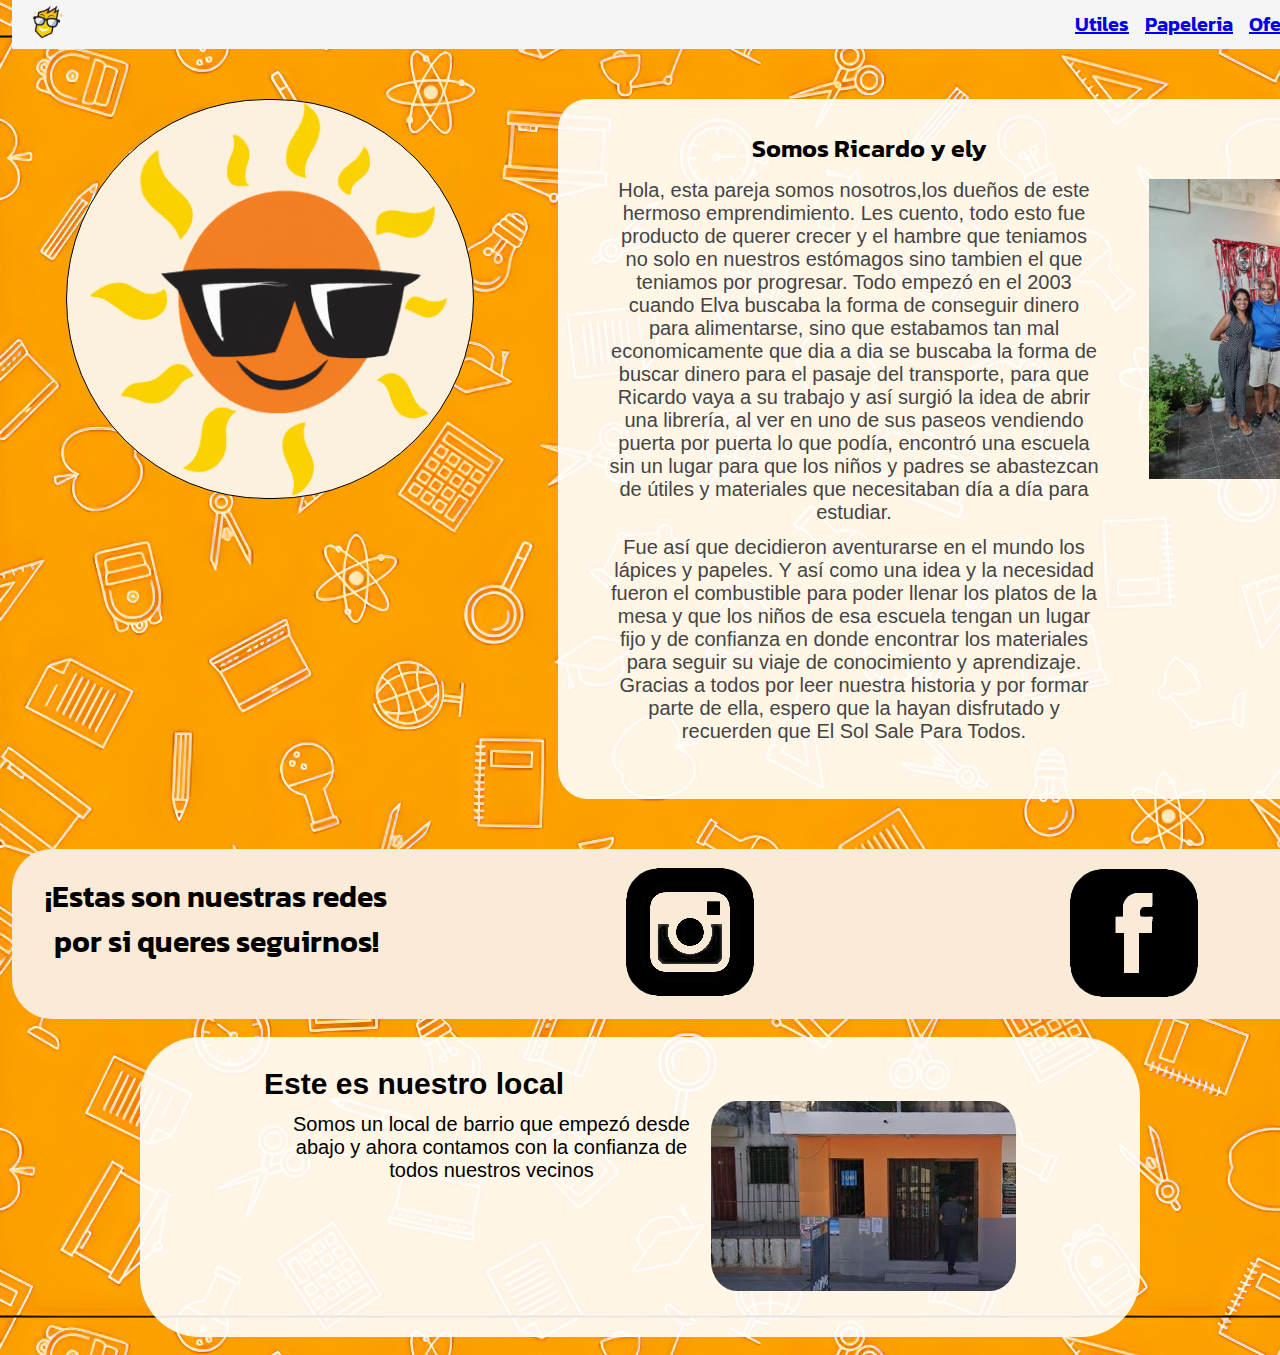
==== Html/nosotros.html @ f51cd95f "final version" ====
<!DOCTYPE html>
<html lang="en">
<head>
    <meta charset="UTF-8">
    <meta name="viewport" content="width=device-width, initial-scale=1.0">
    <title>Nosotros</title>
    <link rel="stylesheet" href="../Css/stylesheet.Css">
</head>
<body>
    <header>
        <nav> 
            <a href="index.html"><img src="../Image/logo/logo libreria.png" class="home-icon" alt="home icon"></a>
            
            <ul>
                <li>
                    <a href="utiles.html">Utiles</a>
                </li>
                <li>
                    <a href="papeleria.html">Papeleria</a>
                </li>
                <li>
                    <a href="ofertas.html">Ofertas</a>
                </li>
                <li>
                    <a href="nosotros.html">Nosotros</a>
                </li>
            </ul> 
            
        </nav>
    </header>
    <section>
        <div class="up-section">
            <div>
                <img src="../Image/logo/DALL·E 2023-05-02 20.57.08 - a logo of a sun animated with sunglasses that is very nice.png" class="sun" alt="">
            </div>
                <div class="us">
                    <h2>
                        Somos Ricardo y ely
                    </h2>
                    <div class="div-us-flex">
                        <img src="../Image/logo/Ricky y Ely.jpeg" class="RickyEly" alt="Somos Ricky y Ely">
                        <p class="first-part">
                            Hola, esta pareja somos nosotros,los dueños de este hermoso emprendimiento.
                            Les cuento, todo esto fue producto de querer crecer y el hambre que teniamos
                            no solo en nuestros estómagos sino tambien el que teniamos por progresar.
                            Todo empezó en el 2003 cuando Elva buscaba la forma de conseguir dinero para
                            alimentarse, sino que estabamos tan mal economicamente que dia a dia se buscaba
                            la forma de buscar dinero para el pasaje del transporte, para que Ricardo vaya a su trabajo
                            y así surgió la idea de abrir una librería, al ver en uno de sus paseos vendiendo puerta por puerta
                            lo que podía, encontró una escuela sin un lugar para que los niños y padres se abastezcan de útiles
                            y materiales que necesitaban día a día para estudiar.
                        </p>
                        <p class="second-part">
                            Fue así que decidieron aventurarse en el mundo
                            los lápices y papeles. Y así como una idea y la necesidad fueron el combustible para poder llenar los
                            platos de la mesa y que los niños de esa escuela tengan un lugar fijo y de confianza en donde encontrar
                            los materiales para seguir su viaje de conocimiento y aprendizaje. Gracias a todos por leer nuestra historia
                            y por formar parte de ella, espero que la hayan disfrutado y recuerden que El Sol Sale Para Todos.
                        </p>
                    </div>
                </div>
        </div>
        <div class="social">
            <div class="invite">
                <h2>
                    ¡Estas son nuestras redes
                    por si queres seguirnos!
                </h2>
            </div>
            <div class="ig">
                <a href="https://www.instagram.com/brico.moda/?hl=es-la"><img src="../Image/logo/ig.png" alt="instagram logo"></a>
            </div>
            <div class="fb">
                <a href="https://www.facebook.com/profile.php?id=100057033056832"><img src="../Image/logo/fb.png" alt="facebook logo"></a>
            </div>
        </div>
        <span></span>
        <div class="local">
            <h2>Este es nuestro local</h2>
            <img src="../Image/Libreria.jpg" alt="imagen del local">
            <p>Somos un local de barrio que empezó desde abajo y ahora contamos con la confianza de todos nuestros vecinos</p>
        </div>
        <span></span>
    </section>
</body>
</html>
---- Css/stylesheet.Css ----
*{
    margin: 0;
    padding: 0px 4px;
    box-sizing: border-box;
}
@font-face {
    font-family: Frederickathegreat;
    src: url(../Image/fonts/FrederickatheGreat-Regular.ttf);
    font-family: KanitRegular;
    src: url(../Image/fonts/Kanit-Regular.ttf);
    font-family: KanitSemibold;
    src: url(../Image/fonts/Kanit-SemiBold.ttf);
}
body{
    background-image:url(../Image/logo/Capa\ 1.jpg);
    background-size:100%;
    background-position: center;
}

.distribucion{
    display: flex;
    display: inline;
    width: 1100px;
}
.logo-sol-central{
    width: 400px;
    display: block;
    margin: 0 auto;
}
.logo-sol-central h1{
    display: block;
    margin: 0 auto;
    height: 50px;
    width: 300px;
    border: 1px solid;
    border-radius: 20px;
    text-align: center;
    font-family: "Fredericka the Great", serif;
    font-size: 35px;
    background-color: rgb(255, 255, 255, 0.45);
}

.buttons {
    display: block;
    align-items: center;
    margin: 10px 17%;
}
.buttons button{
    background-color: #444444;
    font-family: KanitSemibold,sans-serif;
    color: white;
    font-size: 12px;
    height: 50px;
    width: 120px;
    border-radius: 20px;
}

.message{
    display: block;
    margin: 0 auto;
    width: 600px;
}
.central-message{
    width: 400px;
    height: 130px;
    font-size: 23px;
    margin: 0 auto;
    border: 1px solid;
    border-radius: 20px;
    text-align: center;
    display: block;
    background-color: rgb(255, 255, 255, 0.45);
    font-family: KanitRegular,sans-serif;
    text-decoration: none;
}

header .home-icon{
    align-items: baseline;
    height: 45px;
}

.home-icon a{
    text-decoration: none;
    text-decoration-line: none;
}

nav{
    display: flex;
    padding: 0px 0px 0px 4px;
    background-color: whitesmoke;
    width: 1487px;
    text-decoration: none;
}

nav ul{
    list-style: none;
    margin-left: 970px;
    font-family: KanitSemibold,sans-serif;
    font-size: 20px;
    text-decoration: none;
    display: inline-flex;
    text-align: right;
    height: 48px;
    padding: 9px 20px;
}

.nav input{
    height: 10px;
}
.central-sun{
    margin: 0 auto;
    display: block;
    height: 300px;
}

.utilities-left{
    display: inline-block;
    height: 500px;
    float: left;
    font-family: KanitSemibold,sans-serif;
    text-align: center;
    margin-left: 170px;
}

.utilities-left img{
    width: 150px;
    border-radius: 50px;
    margin-top: 90px;
}

.utilities-right{
    font-family: KanitSemibold,sans-serif;
    display: inline-block;
    height: 500px;
    float: right;
    text-align: center;
    margin-right: 170px;
}

.utilities-right img{
    width: 150px;
    border-radius: 50px;
    margin-top: 90px;
}

.local{
    background-color: rgb(255, 255, 255, 0.9);
    font-family: KanitRegular,sans-serif;
    width: 1000px;
    height: 300px;
    padding: 30px 120px;
    border-radius: 60px;
    text-align: left;
    font-size: 20px;
    display: block;
    margin: auto;
}

.local h2 p{
    text-align: left;
    display: block;
}
.local img{
    float: right;
    border-radius: 30px;
}

.news{
    background-color: white;
    font-family: KanitRegular,sans-serif;
    color: #444444;
    height: 190px;
    width: 1487px;
    margin-top: 50px;
    padding: 10px 400px;
    display: block;
    margin: 0 auto;
}

.news h2, p{
    margin: 12px;
    text-align: center;
}

.news form{
    width: 600px;
    height: 50px;
    padding: 0px 15px;
    display: flex;
    align-items: center;
    text-align: center;
}
.news input{
    height: 27px;
    width: 150px;
    font-family: KanitSemibold,sans-serif;
    border: 2px #444444 solid;
    border-radius: 4px;
    margin-right: 10px;
}
a:hover{
    background-color: orange;
    color: white;
    font-size: 20px;
}
/*css Correspondiente a la seccion Utiles*/

.ofertas{
    background-color: rgba( 255,255,255, 0.55);
    font-family: KanitRegular,sans-serif;
    border-radius: 10px;
    background: opacity;
    text-align: center;
    width: 800px;
    height: 220px;
    margin: 0 auto;
}

.utiles{
    background-color: rgba( 255,255,255, 0.55);
    font-family: KanitRegular,sans-serif;
    border-radius: 10px;
    background: opacity;
    text-align: center;
    width: 1300px;
    height:1000px;
    margin: 0 auto;
    margin-top: 50px;
}

.ofertas .image-offers{
    height: 100px;
    border-radius: 4px;
    border: #000 solid 1px;
    display: block;
}
.quarter-offers{
  height: 175px;
  width: 120px;
  border-radius: 8px;
  border: #000 solid 1px; 
  background-color: #FCF1DE;
  margin: 0px 5px; 
}

.quarter-offers span{
    display: block;
}
.quarter-offers .price{
    font-family: KanitSemibold,sans-serif;
    text-align: left;
}
.flexdiv{
    background-color: #FCF1DE;
    display:flex;
}

.sun{
    height: 400px;
    background-color: #FCF1DE;
    border-radius: 500px;
    border: 1px solid;
}

.up-section{
    display: flex;
    padding: 50px;
    width: 1450px;
}
.us{
    width: 900px;
    height: 700px;
    margin-left: 80px;
    border-radius: 30px;
    float: right;
    background-color: rgba(255, 255, 255, 0.9);
    padding: 30px;
}

.div-us-flex{
}

.us h2{
    margin-left: 160px;
    font-family: KanitSemiBold;
    font-size: 25px;
}

.us p{
    font-family: KaniRegular,sans-serif;
    width: 500px;
    font-size: 20px;
    color: #444444;
}

p .second-part{
    width: 100%;
}

.RickyEly{
    height: 300px;
    float:right;
}

.social{
    background-color: antiquewhite;
    height: 170px;
    width: 1400px;
    border-radius: 40px;
    display: flex;
    margin: auto;
}

.social .invite{
    width: 400px;
    padding: 25px;
    font-size: 20px;
    font-family: KanitSemibold,sans-serif;
    align-items: center;
    text-align: center;
}

.social .ig{
    display: block;
    margin: auto;
}
.social .fb{
    margin: auto;
    float: right;
    margin-left: 90px;
}
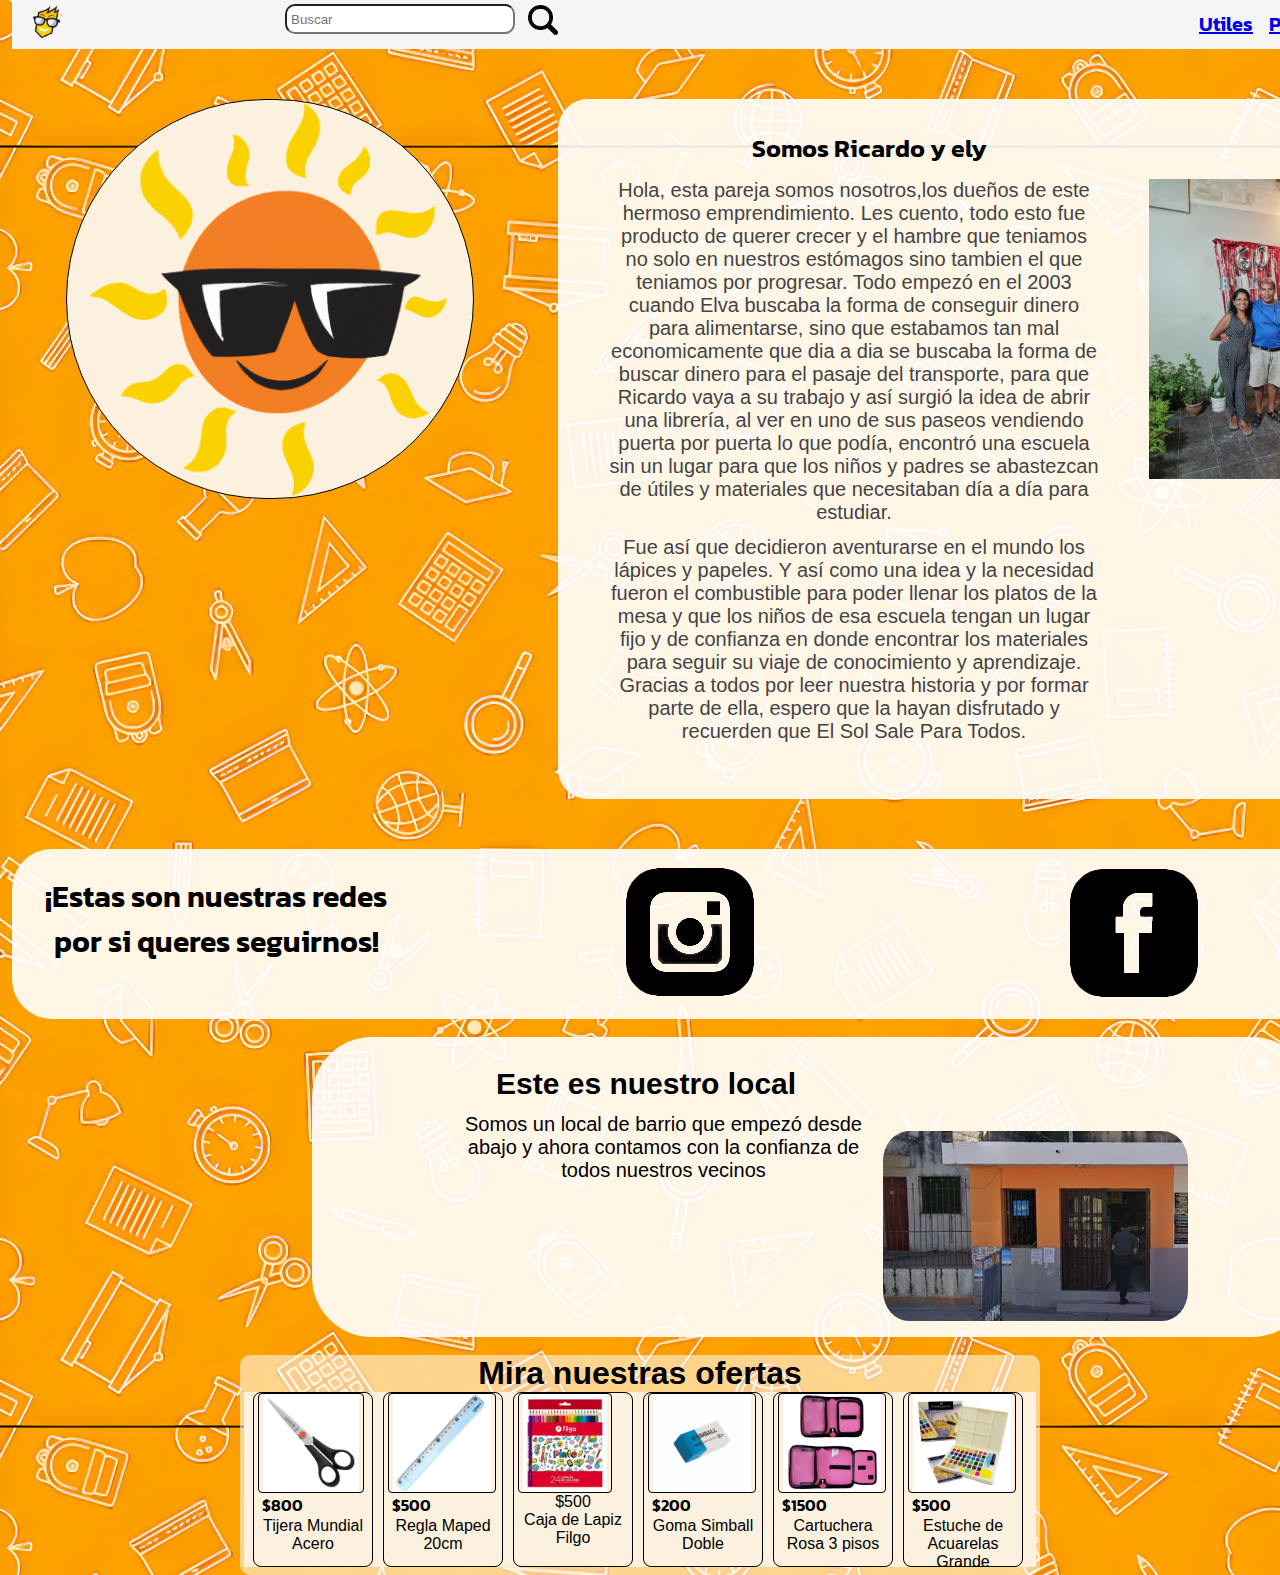
==== commit 110a2fa3: "version final" ====
--- a/Html/nosotros.html
+++ b/Html/nosotros.html
@@ -5,21 +5,23 @@
     <meta name="viewport" content="width=device-width, initial-scale=1.0">
     <title>Nosotros</title>
     <link rel="stylesheet" href="../Css/stylesheet.Css">
+    <link rel="shortcut icon" href="../Image/logo/DALL·E 2023-05-02 20.58.47 - a logo of a sun animated with glasses that is very nice.png">
+
 </head>
 <body>
     <header>
         <nav> 
             <a href="index.html"><img src="../Image/logo/logo libreria.png" class="home-icon" alt="home icon"></a>
-            
+            <div class="busqueda">
+                <input type="text" id="search" placeholder="Buscar">
+                <img src="../Image/logo/lupa de busqueda.png" class="lupa" alt="Lupa de Busqueda">
+            </div>
             <ul>
                 <li>
                     <a href="utiles.html">Utiles</a>
                 </li>
                 <li>
                     <a href="papeleria.html">Papeleria</a>
-                </li>
-                <li>
-                    <a href="ofertas.html">Ofertas</a>
                 </li>
                 <li>
                     <a href="nosotros.html">Nosotros</a>
@@ -82,5 +84,42 @@
         </div>
         <span></span>
     </section>
+    <section class="ofertas">
+        <h1>
+            Mira nuestras ofertas
+        </h1>
+        <div class="flexdiv">
+            <div class="quarter-offers">   
+            <img src="../Image/logo/Tijera Mundial de acero.jpg" class="image-offers" alt="tijera">
+            <span class="price">$800</span> 
+            <span class="product-name">Tijera Mundial Acero</span>
+            </div>
+            <div class="quarter-offers">
+                <img src="../Image/logo/Regla maped 20cm.jpg" class="image-offers" alt="regla 20cm">
+                <span class="price">$500</span>
+                <span class="product-name">Regla Maped 20cm</span>
+            </div>
+            <div class="quarter-offers">
+                <img src="../Image/logo/caja de lapiz filgo de colores.jpg" class="image-offers" alt="caja de lapices">
+                <span>$500</span>
+                <span>Caja de Lapiz Filgo</span>
+            </div>
+            <div class="quarter-offers">
+                <img src="../Image/logo/Goma Simball Doble.jpg" class="image-offers" alt="Goma Simball Doble">
+                <span class="price">$200</span>
+                <span class="product-name">Goma Simball Doble</span>
+            </div>
+            <div class="quarter-offers">
+                <img src="../Image/logo/Cartuchera dos pisos Rosadas.jpg" class="image-offers" alt="Cartuchera dos pisos Rosada">
+                <span class="price">$1500</span>
+                <span class="product-name">Cartuchera Rosa 3 pisos</span>
+            </div>
+            <div class="quarter-offers">
+                <img src="../Image/logo/set de acuarelas Faber Castell.jpg" class="image-offers" alt="set de acuarelas Faber Castell">
+                <span class="price">$500</span>
+                <span class="product-name">Estuche de Acuarelas Grande</span>
+            </div>
+        </div>
+    </section>
 </body>
 </html>--- a/Css/stylesheet.Css
+++ b/Css/stylesheet.Css
@@ -43,10 +43,10 @@
 .buttons {
     display: block;
     align-items: center;
-    margin: 10px 17%;
+    margin: 10px 16%;
 }
 .buttons button{
-    background-color: #444444;
+    background-color: #636060;
     font-family: KanitSemibold,sans-serif;
     color: white;
     font-size: 12px;
@@ -74,6 +74,7 @@
     text-decoration: none;
 }
 
+
 header .home-icon{
     align-items: baseline;
     height: 45px;
@@ -94,7 +95,7 @@
 
 nav ul{
     list-style: none;
-    margin-left: 970px;
+    margin-left: 600px;
     font-family: KanitSemibold,sans-serif;
     font-size: 20px;
     text-decoration: none;
@@ -104,8 +105,21 @@
     padding: 9px 20px;
 }
 
-.nav input{
-    height: 10px;
+nav input{
+    align-items: center;
+    height: 30px;
+    width: 230px;
+    border-radius: 10px;
+    margin: 4px;
+}
+
+.lupa{
+    height: 40px;
+}
+
+.busqueda{
+    margin-left: 200px;
+    display: flex;
 }
 .central-sun{
     margin: 0 auto;
@@ -114,10 +128,10 @@
 }
 
 .utilities-left{
-    display: inline-block;
     height: 500px;
     float: left;
     font-family: KanitSemibold,sans-serif;
+    color: #444444;
     text-align: center;
     margin-left: 170px;
 }
@@ -130,8 +144,8 @@
 
 .utilities-right{
     font-family: KanitSemibold,sans-serif;
-    display: inline-block;
     height: 500px;
+    color: #444444;
     float: right;
     text-align: center;
     margin-right: 170px;
@@ -152,17 +166,16 @@
     border-radius: 60px;
     text-align: left;
     font-size: 20px;
-    display: block;
-    margin: auto;
-}
-
-.local h2 p{
-    text-align: left;
-    display: block;
+    margin-left: 300px;
+}
+
+.local h2{
+    margin-left: 60px;
 }
 .local img{
     float: right;
     border-radius: 30px;
+    margin-top: 30px;
 }
 
 .news{
@@ -234,6 +247,14 @@
     border: #000 solid 1px;
     display: block;
 }
+
+.offert{
+    height: 100px;
+    border-radius: 4px;
+    border: #000 solid 1px;
+    display: block;
+}
+
 .quarter-offers{
   height: 175px;
   width: 120px;
@@ -241,6 +262,44 @@
   border: #000 solid 1px; 
   background-color: #FCF1DE;
   margin: 0px 5px; 
+}
+
+.quarter-utiles{
+    display: flex;
+    flex-wrap: wrap; 
+    justify-content: center; 
+    gap: 10px;
+}
+
+.quarter-offert{
+    height: 310px;
+    width: 230px;
+    border-radius: 8px;
+    border: #000 solid 1px; 
+    background-color: #FCF1DE;
+    margin: 0px 5px; 
+}
+
+.quarter-offert .image-offert{
+    height: 200px;
+    border-radius: 4px;
+    border: #000 solid 1px;
+    display: block;
+    margin: auto;
+    margin: 7px;
+}
+
+.quarter-offert .price{
+    font-family: KanitSemibold,sans-serif;
+    font-size: 30px;
+    text-align:right;
+    margin-right: 100px;
+}
+
+.quarter-offert .product-name{
+    font-family: KanitRegular,sans-serif;
+    display: block;
+    font-size: 18px;
 }
 
 .quarter-offers span{
@@ -277,9 +336,6 @@
     padding: 30px;
 }
 
-.div-us-flex{
-}
-
 .us h2{
     margin-left: 160px;
     font-family: KanitSemiBold;
@@ -303,7 +359,7 @@
 }
 
 .social{
-    background-color: antiquewhite;
+    background-color: rgb(255, 255, 255, 0.9);
     height: 170px;
     width: 1400px;
     border-radius: 40px;
@@ -328,4 +384,5 @@
     margin: auto;
     float: right;
     margin-left: 90px;
-}+}
+
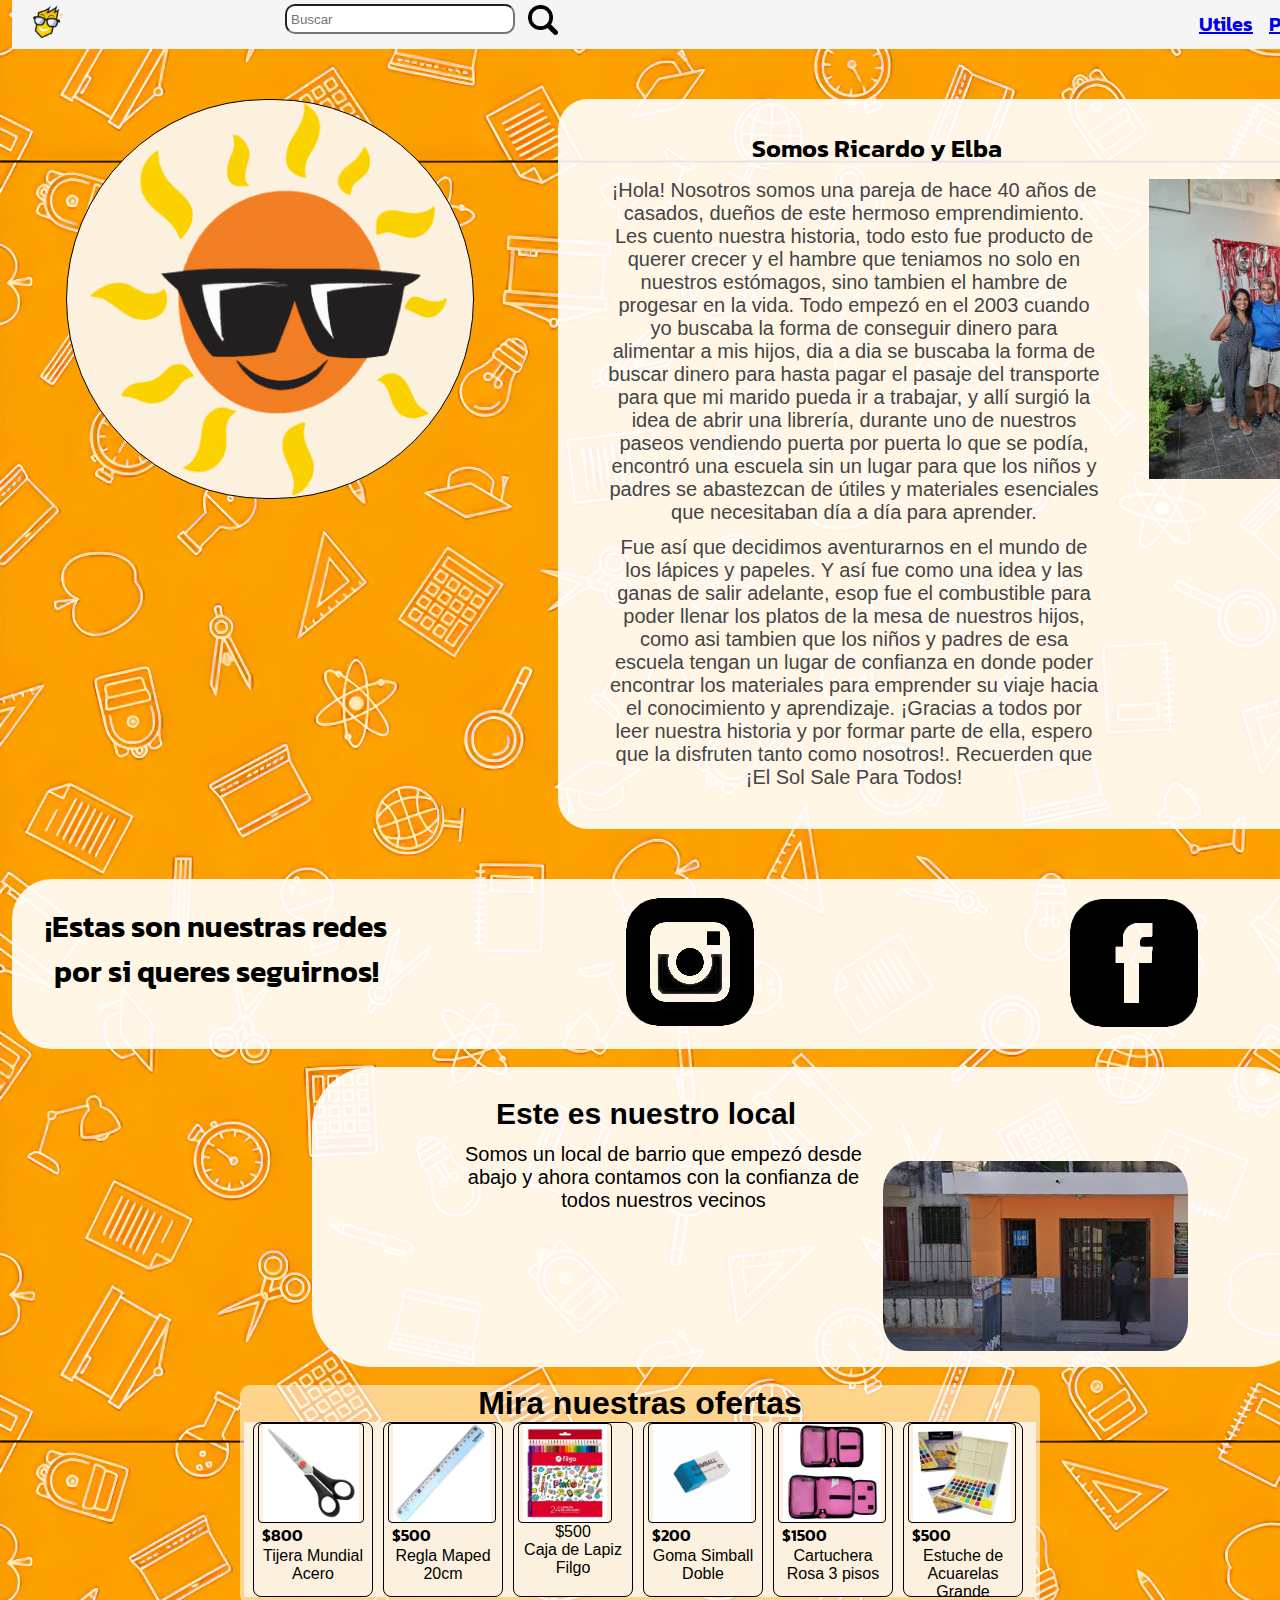
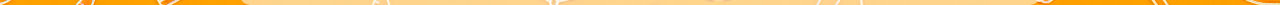
==== commit 9ed73a00: "final con correccion de textos" ====
--- a/Html/nosotros.html
+++ b/Html/nosotros.html
@@ -37,27 +37,27 @@
             </div>
                 <div class="us">
                     <h2>
-                        Somos Ricardo y ely
+                        Somos Ricardo y Elba
                     </h2>
                     <div class="div-us-flex">
                         <img src="../Image/logo/Ricky y Ely.jpeg" class="RickyEly" alt="Somos Ricky y Ely">
                         <p class="first-part">
-                            Hola, esta pareja somos nosotros,los dueños de este hermoso emprendimiento.
-                            Les cuento, todo esto fue producto de querer crecer y el hambre que teniamos
-                            no solo en nuestros estómagos sino tambien el que teniamos por progresar.
-                            Todo empezó en el 2003 cuando Elva buscaba la forma de conseguir dinero para
-                            alimentarse, sino que estabamos tan mal economicamente que dia a dia se buscaba
-                            la forma de buscar dinero para el pasaje del transporte, para que Ricardo vaya a su trabajo
-                            y así surgió la idea de abrir una librería, al ver en uno de sus paseos vendiendo puerta por puerta
-                            lo que podía, encontró una escuela sin un lugar para que los niños y padres se abastezcan de útiles
-                            y materiales que necesitaban día a día para estudiar.
+                            ¡Hola! Nosotros somos una pareja de hace 40 años de casados, dueños de este hermoso emprendimiento.
+                            Les cuento nuestra historia, todo esto fue producto de querer crecer y el hambre que teniamos
+                            no solo en nuestros estómagos, sino tambien el hambre de progesar en la vida.
+                            Todo empezó en el 2003 cuando yo buscaba la forma de conseguir dinero para
+                            alimentar a mis hijos, dia a dia se buscaba
+                            la forma de buscar dinero para hasta pagar el pasaje del transporte para que mi marido pueda ir a trabajar,
+                             y allí surgió la idea de abrir una librería, durante uno de nuestros paseos vendiendo puerta por puerta
+                            lo que se podía, encontró una escuela sin un lugar para que los niños y padres se abastezcan de útiles
+                            y materiales esenciales que necesitaban día a día para aprender.
                         </p>
                         <p class="second-part">
-                            Fue así que decidieron aventurarse en el mundo
-                            los lápices y papeles. Y así como una idea y la necesidad fueron el combustible para poder llenar los
-                            platos de la mesa y que los niños de esa escuela tengan un lugar fijo y de confianza en donde encontrar
-                            los materiales para seguir su viaje de conocimiento y aprendizaje. Gracias a todos por leer nuestra historia
-                            y por formar parte de ella, espero que la hayan disfrutado y recuerden que El Sol Sale Para Todos.
+                            Fue así que decidimos aventurarnos en el mundo
+                            de los lápices y papeles. Y así fue como una idea y las ganas de salir adelante, esop fue el combustible para poder llenar los
+                            platos de la mesa de nuestros hijos, como asi tambien que los niños y padres de esa escuela tengan un lugar de confianza en donde poder encontrar
+                            los materiales para emprender su viaje hacia el conocimiento y aprendizaje. ¡Gracias a todos por leer nuestra historia
+                            y por formar parte de ella, espero que la disfruten tanto como nosotros!. Recuerden que ¡El Sol Sale Para Todos!
                         </p>
                     </div>
                 </div>
--- a/Css/stylesheet.Css
+++ b/Css/stylesheet.Css
@@ -328,7 +328,7 @@
 }
 .us{
     width: 900px;
-    height: 700px;
+    height: 730px;
     margin-left: 80px;
     border-radius: 30px;
     float: right;
